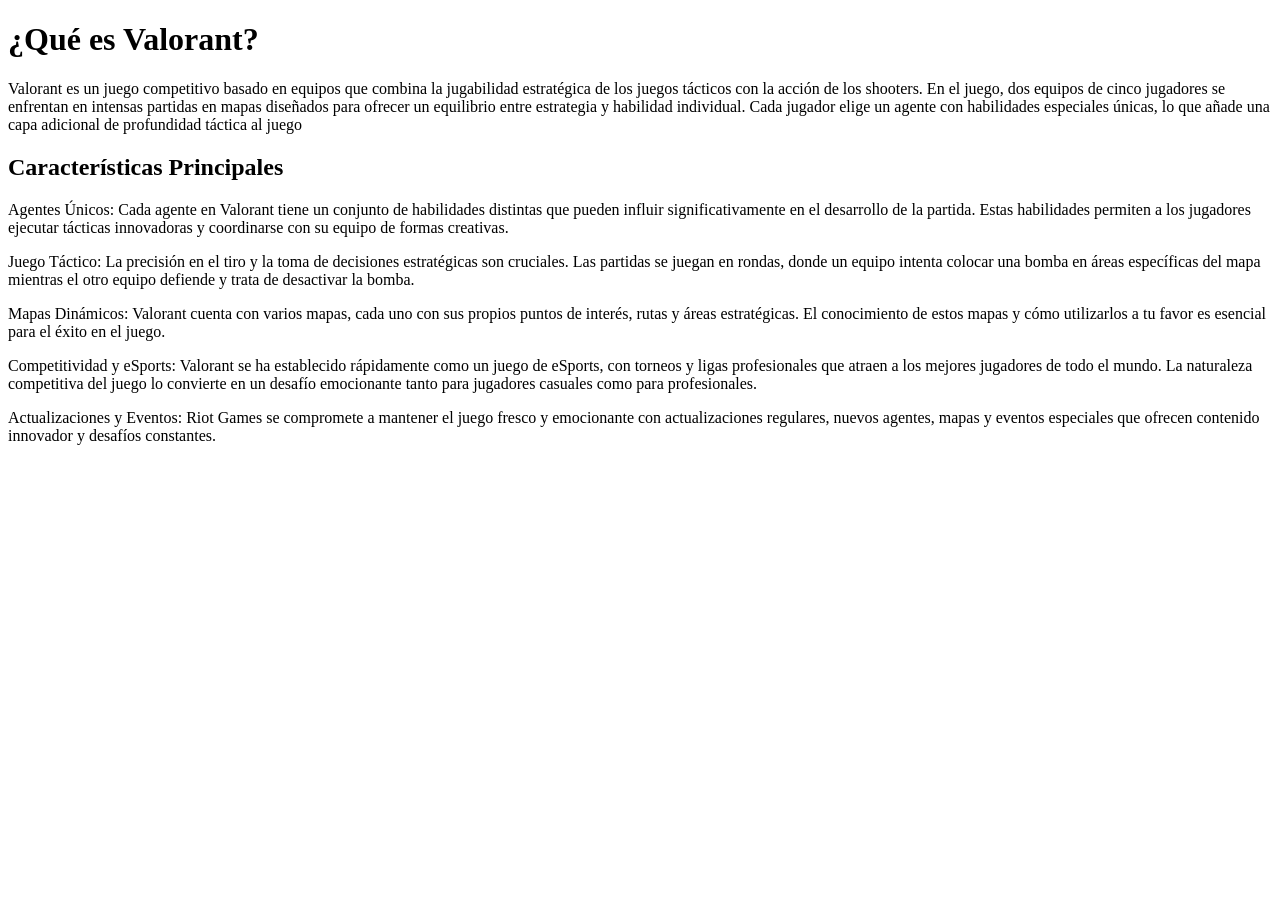
==== index.html @ 58070568 "Texto base" ====
<!DOCTYPE html>
<html lang="en">
<head>
    <meta charset="UTF-8">
    <meta name="viewport" content="width=device-width, initial-scale=1.0">
    <title>Valorant</title>
</head>
<body>
    
</body>
<h1 class="title" style="color: black;">¿Qué es Valorant?</h1>
<p>Valorant es un juego competitivo basado en equipos que combina la jugabilidad estratégica de los juegos tácticos con la acción de los shooters. En el juego, 
dos equipos de cinco jugadores se enfrentan en intensas partidas en mapas diseñados para ofrecer un equilibrio entre estrategia y habilidad individual. Cada 
jugador elige un agente con habilidades especiales únicas, lo que añade una capa adicional de profundidad táctica al juego</p>


<h2 class="title" style="color: black;">Características Principales</h2>
<p>Agentes Únicos: Cada agente en Valorant tiene un conjunto de habilidades distintas que pueden influir significativamente en el desarrollo de la partida. Estas
habilidades permiten a los jugadores ejecutar tácticas innovadoras y coordinarse con su equipo de formas creativas.</p>
<p>Juego Táctico: La precisión en el tiro y la toma de decisiones estratégicas son cruciales. Las partidas se juegan en rondas, donde un equipo intenta 
colocar una bomba en áreas específicas del mapa mientras el otro equipo defiende y trata de desactivar la bomba.</p>
<p>Mapas Dinámicos: Valorant cuenta con varios mapas, cada uno con sus propios puntos de interés, rutas y áreas estratégicas. El conocimiento de estos mapas y 
cómo utilizarlos a tu favor es esencial para el éxito en el juego.</p>
<p>Competitividad y eSports: Valorant se ha establecido rápidamente como un juego de eSports, con torneos y ligas profesionales que atraen a los mejores jugadores 
de todo el mundo. La naturaleza competitiva del juego lo convierte en un desafío emocionante tanto para jugadores casuales como para profesionales.</p>
<p>Actualizaciones y Eventos: Riot Games se compromete a mantener el juego fresco y emocionante con actualizaciones regulares, nuevos agentes, mapas y eventos 
especiales que ofrecen contenido innovador y desafíos constantes.</p>
</html>
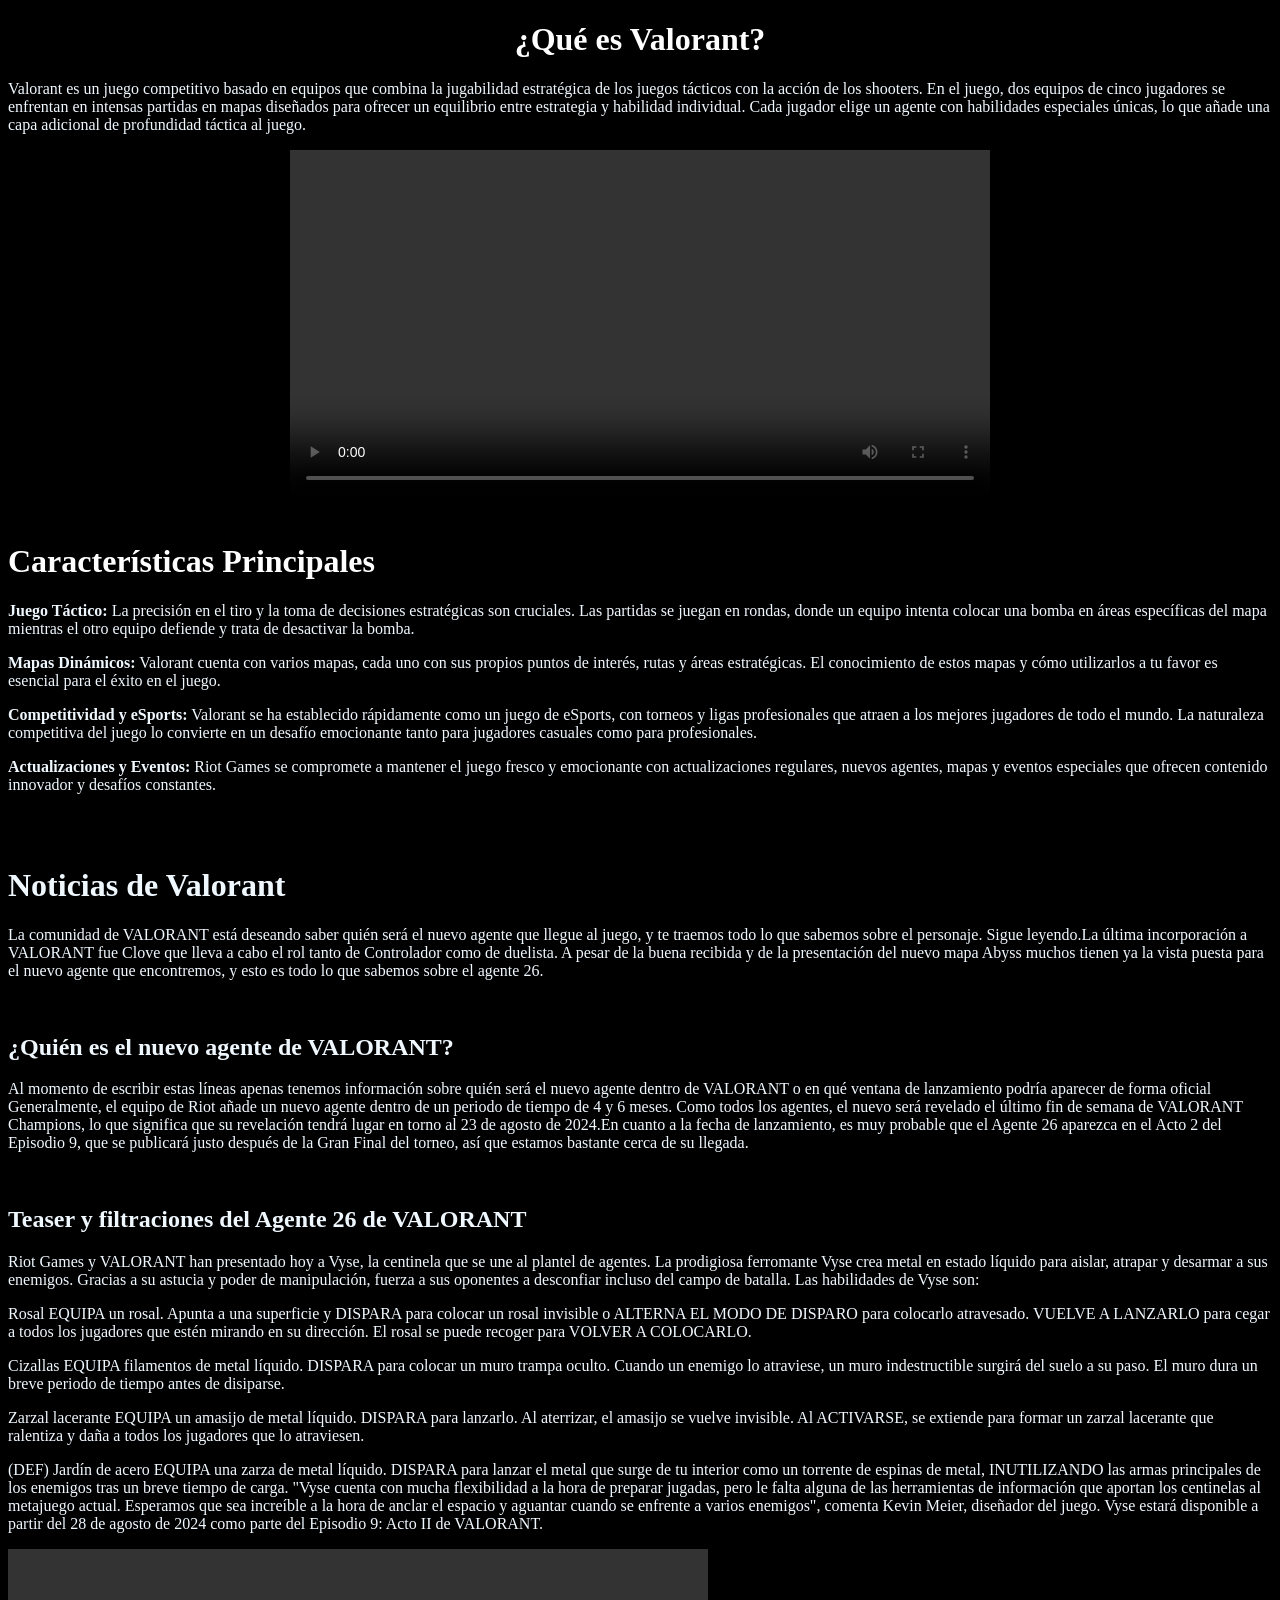
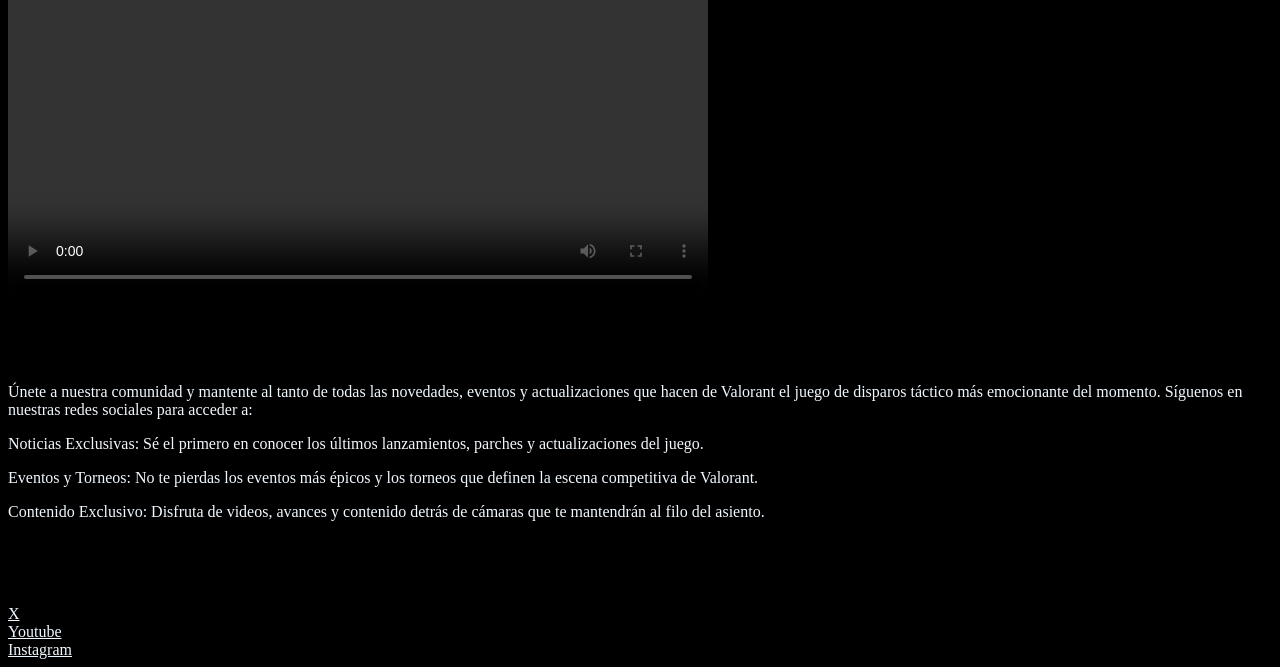
==== commit 84ee3733: "Se agrego texto, iomagenes y video" ====
--- a/index.html
+++ b/index.html
@@ -5,24 +5,67 @@
     <meta name="viewport" content="width=device-width, initial-scale=1.0">
     <title>Valorant</title>
 </head>
-<body>
+<body style="background-color: black;">
     
 </body>
-<h1 class="title" style="color: black;">¿Qué es Valorant?</h1>
-<p>Valorant es un juego competitivo basado en equipos que combina la jugabilidad estratégica de los juegos tácticos con la acción de los shooters. En el juego, 
+<center><h1 class="title" style="color: rgb(255, 255, 255);">¿Qué es Valorant?</h1></center>
+<p class="info" style="color: aliceblue;">Valorant es un juego competitivo basado en equipos que combina la jugabilidad estratégica de los juegos tácticos con la acción de los shooters. En el juego, 
 dos equipos de cinco jugadores se enfrentan en intensas partidas en mapas diseñados para ofrecer un equilibrio entre estrategia y habilidad individual. Cada 
-jugador elige un agente con habilidades especiales únicas, lo que añade una capa adicional de profundidad táctica al juego</p>
+jugador elige un agente con habilidades especiales únicas, lo que añade una capa adicional de profundidad táctica al juego.</p>
+<CEnter><video controls width="700px" src="EVORI DREAMWINGS -- Skin Reveal Trailer - VALORANT.mp4"></video></CEnter>>
 
 
-<h2 class="title" style="color: black;">Características Principales</h2>
-<p>Agentes Únicos: Cada agente en Valorant tiene un conjunto de habilidades distintas que pueden influir significativamente en el desarrollo de la partida. Estas
-habilidades permiten a los jugadores ejecutar tácticas innovadoras y coordinarse con su equipo de formas creativas.</p>
-<p>Juego Táctico: La precisión en el tiro y la toma de decisiones estratégicas son cruciales. Las partidas se juegan en rondas, donde un equipo intenta 
+<h1 class="title" style="color: rgb(255, 255, 255);">Características Principales</h1>
+<p class="info" style="color: aliceblue;"><strong>Juego Táctico:</strong> La precisión en el tiro y la toma de decisiones estratégicas son cruciales. Las partidas se juegan en rondas, donde un equipo intenta 
 colocar una bomba en áreas específicas del mapa mientras el otro equipo defiende y trata de desactivar la bomba.</p>
-<p>Mapas Dinámicos: Valorant cuenta con varios mapas, cada uno con sus propios puntos de interés, rutas y áreas estratégicas. El conocimiento de estos mapas y 
+<p class="info" style="color: aliceblue;"><strong>Mapas Dinámicos:</strong> Valorant cuenta con varios mapas, cada uno con sus propios puntos de interés, rutas y áreas estratégicas. El conocimiento de estos mapas y 
 cómo utilizarlos a tu favor es esencial para el éxito en el juego.</p>
-<p>Competitividad y eSports: Valorant se ha establecido rápidamente como un juego de eSports, con torneos y ligas profesionales que atraen a los mejores jugadores 
+<p class="info" style="color: aliceblue;"> <strong>Competitividad y eSports:</strong> Valorant se ha establecido rápidamente como un juego de eSports, con torneos y ligas profesionales que atraen a los mejores jugadores 
 de todo el mundo. La naturaleza competitiva del juego lo convierte en un desafío emocionante tanto para jugadores casuales como para profesionales.</p>
-<p>Actualizaciones y Eventos: Riot Games se compromete a mantener el juego fresco y emocionante con actualizaciones regulares, nuevos agentes, mapas y eventos 
-especiales que ofrecen contenido innovador y desafíos constantes.</p>
+<p class="info" style="color: aliceblue;"><strong>Actualizaciones y Eventos:</strong> Riot Games se compromete a mantener el juego fresco y emocionante con actualizaciones regulares, nuevos agentes, mapas y eventos 
+especiales que ofrecen contenido innovador y desafíos constantes.</p>s
+<br>
+<br>
+
+<h1 class="title" style="color: aliceblue;">Noticias de Valorant</h1>
+<p class="info" style="color: aliceblue;">La comunidad de VALORANT está deseando saber quién será el nuevo agente que llegue al juego, y te traemos todo lo que sabemos sobre el personaje. Sigue leyendo.La última incorporación 
+a VALORANT fue Clove que lleva a cabo el rol tanto de Controlador como de duelista.
+A pesar de la buena recibida y de la presentación del nuevo mapa Abyss muchos tienen ya la vista puesta para el nuevo agente que encontremos, y esto es todo lo que sabemos sobre el agente 26.</p>
+<br>
+<h2 class="title" style="color: aliceblue;">¿Quién es el nuevo agente de VALORANT?</h2>
+<p class="info" style="color: aliceblue;">Al momento de escribir estas líneas apenas tenemos información sobre quién será el nuevo agente dentro de VALORANT o en qué ventana de lanzamiento podría aparecer de forma oficial
+Generalmente, el equipo de Riot añade un nuevo agente dentro de un periodo de tiempo de 4 y 6 meses.
+Como todos los agentes, el nuevo será revelado el último fin de semana de VALORANT Champions, lo que significa que su revelación tendrá lugar en torno al 23 de agosto de 2024.En cuanto a la fecha de lanzamiento, es muy probable 
+que el Agente 26 aparezca en el Acto 2 del Episodio 9, que se publicará justo después de la Gran Final del torneo, así que estamos bastante cerca de su llegada.</p>
+<img width="600px" src="https://fotografias.larazon.es/clipping/cmsimages02/2024/08/23/10EC75A3-5366-4BF7-B1BB-1E6709CC8D73/vyse-nuevo-agente-valorant_96.jpg?crop=604,340,x0,y0&width=1200&height=675&optimize=low&format=webply" alt="">
+<h2 class="title" style="color: aliceblue;">Teaser y filtraciones del Agente 26 de VALORANT</h2>
+<p class="info" style="color: aliceblue;">Riot Games y VALORANT han presentado hoy a Vyse, la centinela que se une al plantel de agentes. La prodigiosa ferromante Vyse crea metal en estado líquido para aislar, atrapar y desarmar a 
+sus enemigos. Gracias a su astucia y poder de manipulación, fuerza a sus oponentes a desconfiar incluso del campo de batalla. Las habilidades de Vyse son:</p>
+<p class="info" style="color: aliceblue;">Rosal
+EQUIPA un rosal. Apunta a una superficie y DISPARA para colocar un rosal invisible o ALTERNA EL MODO DE DISPARO para colocarlo atravesado. VUELVE A LANZARLO para cegar a todos los jugadores que estén mirando en su dirección. El rosal 
+se puede recoger para VOLVER A COLOCARLO.</p>
+<p class="info" style="color: aliceblue;">Cizallas
+EQUIPA filamentos de metal líquido. DISPARA para colocar un muro trampa oculto. Cuando un enemigo lo atraviese, un muro indestructible surgirá del suelo a su paso. El muro dura un breve periodo de tiempo antes de disiparse.</p>
+<p class="info" style="color: aliceblue;">Zarzal lacerante
+EQUIPA un amasijo de metal líquido. DISPARA para lanzarlo. Al aterrizar, el amasijo se vuelve invisible. Al ACTIVARSE, se extiende para formar un zarzal lacerante que ralentiza y daña a todos los jugadores que lo atraviesen.</p>
+<p class="info" style="color: aliceblue;">(DEF) Jardín de acero
+EQUIPA una zarza de metal líquido. DISPARA para lanzar el metal que surge de tu interior como un torrente de espinas de metal, INUTILIZANDO las armas principales de los enemigos tras un breve tiempo de carga.
+"Vyse cuenta con mucha flexibilidad a la hora de preparar jugadas, pero le falta alguna de las herramientas de información que aportan los centinelas al metajuego actual. Esperamos que sea increíble a la hora de anclar el espacio y aguantar 
+cuando se enfrente a varios enemigos", comenta Kevin Meier, diseñador del juego.
+ Vyse estará disponible a partir del 28 de agosto de 2024 como parte del Episodio 9: Acto II de VALORANT.</p>
+ <video controls width="700px" src="https://www.youtube.com/watch?v=5w8veOi-xg4"></video>
+
+<h1>¡No te pierdas nada del emocionante mundo de Valorant!</h1>
+<p class="info" style="color: aliceblue;">Únete a nuestra comunidad y mantente al tanto de todas las novedades, eventos y actualizaciones que hacen de Valorant el juego de disparos táctico más emocionante del 
+momento. Síguenos en nuestras redes sociales para acceder a:</p>
+<p class="info" style="color: aliceblue;">Noticias Exclusivas: Sé el primero en conocer los últimos lanzamientos, parches y actualizaciones del juego.</p>
+<p class="info" style="color: aliceblue;">Eventos y Torneos: No te pierdas los eventos más épicos y los torneos que definen la escena competitiva de Valorant.</p>
+<p class="info" style="color: aliceblue;">Contenido Exclusivo: Disfruta de videos, avances y contenido detrás de cámaras que te mantendrán al filo del asiento.</p>
+<br>
+
+
+<p>Siguenos en nuestras redes sociales</p>
+<a class="info" style="color: aliceblue;" href="//x.com/valorantlatam">X</a> <br>
+<a class="info" style="color: aliceblue;"href="//www.youtube.com/channel/UClfAp7i_XZXlkQSMQkRcmuQ">Youtube</a> <br>
+<a class="info" style="color: aliceblue;"href="https://www.instagram.com/valorantlatam">Instagram</a> <br>
 </html>
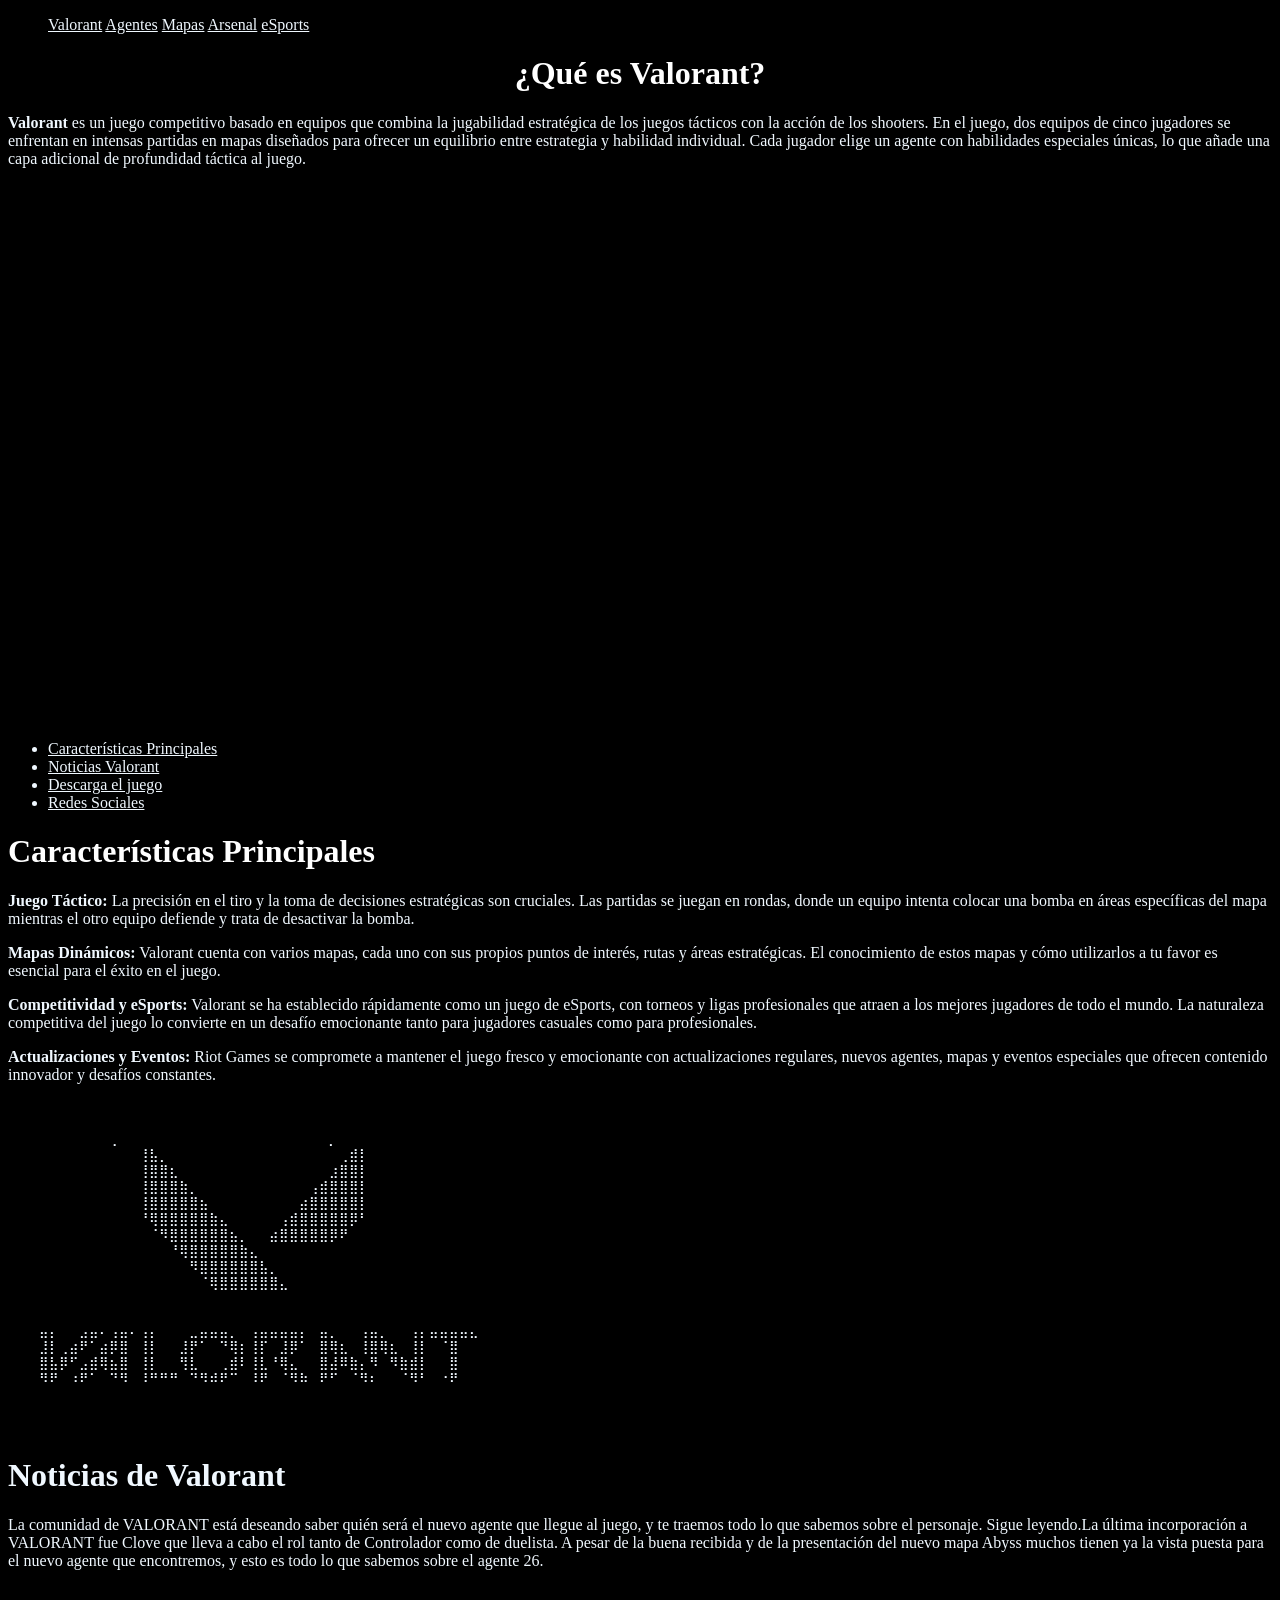
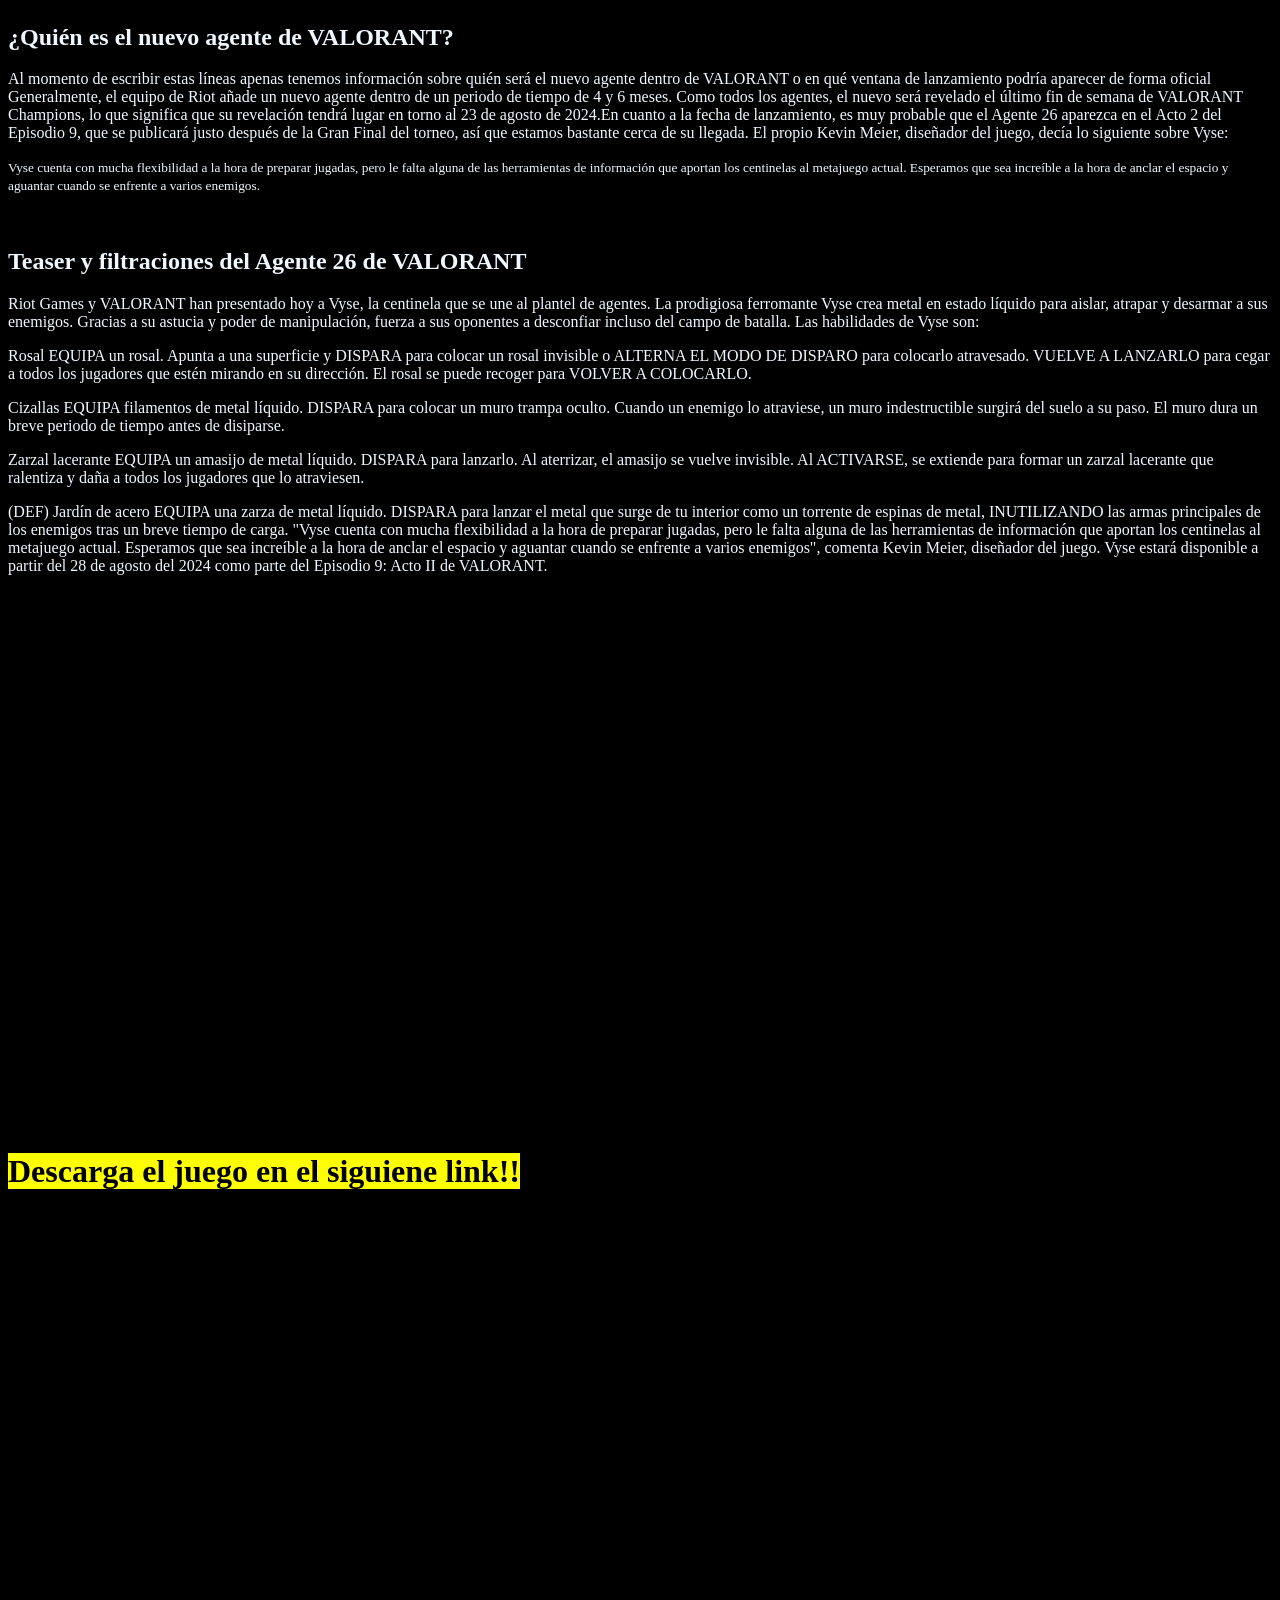
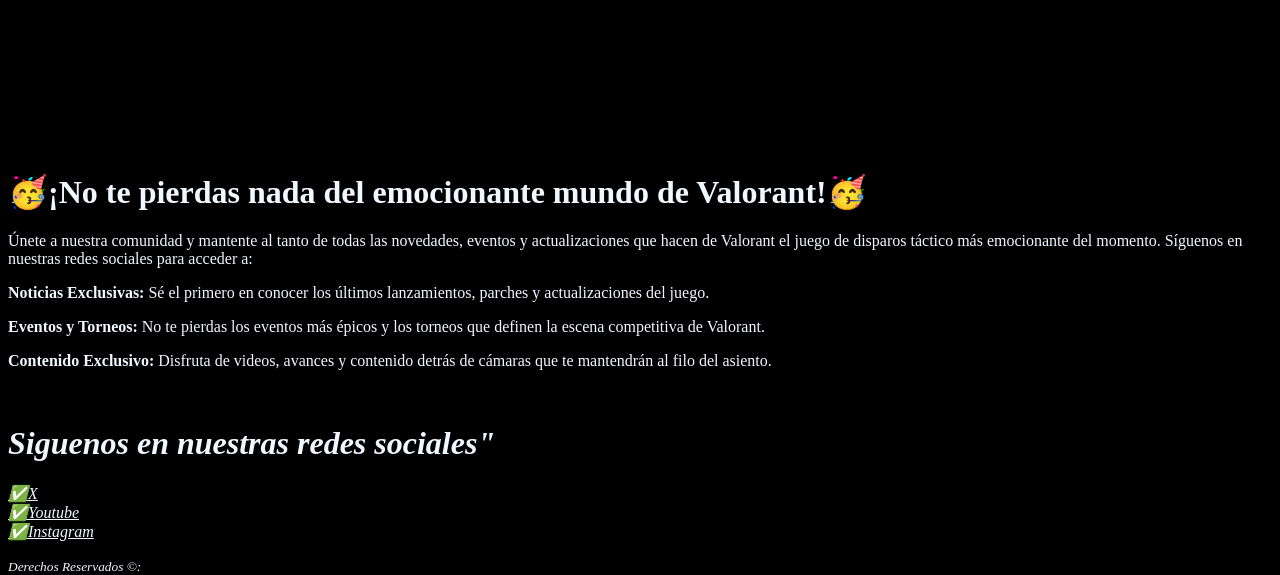
==== commit 31d72fe5: "Texto Final" ====
--- a/index.html
+++ b/index.html
@@ -3,19 +3,39 @@
 <head>
     <meta charset="UTF-8">
     <meta name="viewport" content="width=device-width, initial-scale=1.0">
+    <meta name="descripción" content="Valorant, Agentes, Mapas, Torneos, Arsenal y eSports">
     <title>Valorant</title>
 </head>
 <body style="background-color: black;">
     
 </body>
+<nav>
+    <ul>
+        <a style="color: aliceblue;" href="index.html">Valorant</a>
+        <a style="color: aliceblue;" href="Agentes.html">Agentes</a> 
+        <a style="color: aliceblue;" href="Mapas.html">Mapas</a> 
+        <a style="color: aliceblue;" href="Arsenal.html">Arsenal</a> 
+        <a style="color: aliceblue;" href="Equiposcom.html">eSports</a> 
+    </ul>
+</nav>
+
+
 <center><h1 class="title" style="color: rgb(255, 255, 255);">¿Qué es Valorant?</h1></center>
-<p class="info" style="color: aliceblue;">Valorant es un juego competitivo basado en equipos que combina la jugabilidad estratégica de los juegos tácticos con la acción de los shooters. En el juego, 
+<p class="info" style="color: aliceblue;"><strong>Valorant</strong> es un juego competitivo basado en equipos que combina la jugabilidad estratégica de los juegos tácticos con la acción de los shooters. En el juego, 
 dos equipos de cinco jugadores se enfrentan en intensas partidas en mapas diseñados para ofrecer un equilibrio entre estrategia y habilidad individual. Cada 
 jugador elige un agente con habilidades especiales únicas, lo que añade una capa adicional de profundidad táctica al juego.</p>
-<CEnter><video controls width="700px" src="EVORI DREAMWINGS -- Skin Reveal Trailer - VALORANT.mp4"></video></CEnter>>
+<CEnter><iframe width="800" height="500" src="https://www.youtube.com/embed/Xs0GXDzTZg8?si=VjiG_qUvw8MrR67R" title="YouTube video player" frameborder="0" allow="accelerometer; autoplay; clipboard-write; encrypted-media; gyroscope; picture-in-picture; web-share" referrerpolicy="strict-origin-when-cross-origin" allowfullscreen></iframe></CEnter>>
 
+<nav>\
+    <ul>
+        <li style="color: aliceblue;"> <a style="color: aliceblue;" href="#caracte">Características Principales</a></li>
+        <li style="color: aliceblue;"> <a style="color: aliceblue;" href="#Noticias">Noticias Valorant</a></li>
+        <li style="color: aliceblue;"> <a style="color: aliceblue;" href="#Descarga">Descarga el juego</a></li>
+        <li style="color: aliceblue;"> <a style="color: aliceblue;" href="#redes">Redes Sociales</a></li>
+    </ul>
+</nav>
 
-<h1 class="title" style="color: rgb(255, 255, 255);">Características Principales</h1>
+<h1 class="subtitulo" id="caracte" style="color: rgb(255, 255, 255);">Características Principales</h1>
 <p class="info" style="color: aliceblue;"><strong>Juego Táctico:</strong> La precisión en el tiro y la toma de decisiones estratégicas son cruciales. Las partidas se juegan en rondas, donde un equipo intenta 
 colocar una bomba en áreas específicas del mapa mientras el otro equipo defiende y trata de desactivar la bomba.</p>
 <p class="info" style="color: aliceblue;"><strong>Mapas Dinámicos:</strong> Valorant cuenta con varios mapas, cada uno con sus propios puntos de interés, rutas y áreas estratégicas. El conocimiento de estos mapas y 
@@ -24,19 +44,39 @@
 de todo el mundo. La naturaleza competitiva del juego lo convierte en un desafío emocionante tanto para jugadores casuales como para profesionales.</p>
 <p class="info" style="color: aliceblue;"><strong>Actualizaciones y Eventos:</strong> Riot Games se compromete a mantener el juego fresco y emocionante con actualizaciones regulares, nuevos agentes, mapas y eventos 
 especiales que ofrecen contenido innovador y desafíos constantes.</p>s
+<pre style="color: aliceblue;">⠀⠀⠀⠀⠀⠀⠀⠀⠀⠀⢀⠀⠀⠀⠀⠀⠀⠀⠀⠀⠀⠀⠀⠀⠀⠀⠀⠀⠀⠀⠀⠀⡀⠀⠀⠀⠀⠀⠀⠀⠀⠀⠀⠀
+    ⠀⠀⠀⠀⠀⠀⠀⠀⠀⠀⢸⣧⡀⠀⠀⠀⠀⠀⠀⠀⠀⠀⠀⠀⠀⠀⠀⠀⠀⠀⢀⣾⡇⠀⠀⠀⠀⠀⠀⠀⠀⠀⠀⠀
+    ⠀⠀⠀⠀⠀⠀⠀⠀⠀⠀⢸⣿⣿⣆⠀⠀⠀⠀⠀⠀⠀⠀⠀⠀⠀⠀⠀⠀⠀⣰⣿⣿⡇⠀⠀⠀⠀⠀⠀⠀⠀⠀⠀⠀
+    ⠀⠀⠀⠀⠀⠀⠀⠀⠀⠀⢸⣿⣿⣿⣷⡀⠀⠀⠀⠀⠀⠀⠀⠀⠀⠀⠀⢠⣾⣿⣿⣿⡇⠀⠀⠀⠀⠀⠀⠀⠀⠀⠀⠀
+    ⠀⠀⠀⠀⠀⠀⠀⠀⠀⠀⢸⣿⣿⣿⣿⣿⣦⠀⠀⠀⠀⠀⠀⠀⠀⠀⣴⣿⣿⣿⣿⣿⡇⠀⠀⠀⠀⠀⠀⠀⠀⠀⠀⠀
+    ⠀⠀⠀⠀⠀⠀⠀⠀⠀⠀⠘⢿⣿⣿⣿⣿⣿⣷⣄⠀⠀⠀⠀⠀⢠⣾⣿⣿⣿⣿⣿⡿⠃⠀⠀⠀⠀⠀⠀⠀⠀⠀⠀⠀
+    ⠀⠀⠀⠀⠀⠀⠀⠀⠀⠀⠀⠈⠻⣿⣿⣿⣿⣿⣿⣦⡀⠀⠀⣴⣿⣿⣿⣿⣿⡿⠟⠀⠀⠀⠀⠀⠀⠀⠀⠀⠀⠀⠀⠀
+    ⠀⠀⠀⠀⠀⠀⠀⠀⠀⠀⠀⠀⠀⠘⢿⣿⣿⣿⣿⣿⣷⣄⠀⠀⠀⠀⠀⠀⠀⠀⠀⠀⠀⠀⠀⠀⠀⠀⠀⠀⠀⠀⠀⠀
+    ⠀⠀⠀⠀⠀⠀⠀⠀⠀⠀⠀⠀⠀⠀⠀⠻⣿⣿⣿⣿⣿⣿⣧⡀⠀⠀⠀⠀⠀⠀⠀⠀⠀⠀⠀⠀⠀⠀⠀⠀⠀⠀⠀⠀
+    ⠀⠀⠀⠀⠀⠀⠀⠀⠀⠀⠀⠀⠀⠀⠀⠀⠈⢿⣿⣿⣿⣿⣿⣿⣄⠀⠀⠀⠀⠀⠀⠀⠀⠀⠀⠀⠀⠀⠀⠀⠀⠀⠀⠀
+    ⠀⠀⠀⠀⠀⠀⠀⠀⠀⠀⠀⠀⠀⠀⠀⠀⠀⠀⠀⠀⠀⠀⠀⠀⠀⠀⠀⠀⠀⠀⠀⠀⠀⠀⠀⠀⠀⠀⠀⠀⠀⠀⠀⠀
+    ⠀⠀⠀⠀⠀⠀⠀⠀⠀⠀⠀⠀⠀⠀⠀⠀⠀⠀⠀⠀⠀⠀⠀⠀⠀⠀⠀⠀⠀⠀⠀⠀⠀⠀⠀⠀⠀⠀⠀⠀⠀⠀⠀⠀
+    ⣤⡄⠀⠀⣠⣤⠄⢠⣤⠄⢠⡄⠀⠀⠀⣀⣤⣤⣤⡀⠀⢠⣤⣤⣤⣤⡄⠀⣤⡀⠀⠀⢠⣤⡀⠀⠀⢠⡄⣤⣤⣤⣤⣄
+    ⣸⡇⢀⣴⠟⠁⣴⡿⣿⠀⢸⡇⠀⠀⣸⡟⠁⠀⠙⢿⡆⢸⡏⠀⣸⡿⠁⠀⣿⢿⣆⠀⢸⣿⢿⣆⠀⢸⡇⠀⠈⣿⠀⠀
+    ⣿⣧⡿⠋⣠⣾⢿⣦⣿⠀⢸⡇⠀⠀⢻⣇⠀⠀⢀⣾⠇⢸⣇⠘⢿⣄⠀⠀⣿⣼⠿⣷⡄⠻⠀⠻⣷⣾⡇⠀⠀⣿⠀⠀
+    ⠻⠟⠀⠰⠟⠁⠀⠙⠻⠀⠸⠛⠛⠛⠀⠙⠻⠾⠟⠉⠀⠸⠟⠀⠈⠻⠷⠀⠟⠋⠀⠈⠻⠆⠀⠀⠈⠻⠃⠀⠐⠟⠀⠀</pre>
+
 <br>
 <br>
+<h1 class="subtitulo" id="Noticias" style="color: aliceblue;">Noticias de Valorant</h1>
+<p class="info" style="color: aliceblue;"><article style="color: aliceblue;">La comunidad de VALORANT está deseando saber quién será el nuevo agente que llegue al juego, y te traemos todo lo que sabemos sobre el personaje. Sigue leyendo.La última incorporación 
+    a VALORANT fue Clove que lleva a cabo el rol tanto de Controlador como de duelista.
+    A pesar de la buena recibida y de la presentación del nuevo mapa Abyss muchos tienen ya la vista puesta para el nuevo agente que encontremos, y esto es todo lo que sabemos sobre el agente 26.</article></p>
+<br>
+<h2 class="info" style="color: aliceblue;">¿Quién es el nuevo agente de VALORANT?</h2>
+<p class="info" style="color: aliceblue;">Al momento de escribir estas líneas apenas tenemos información sobre quién será el nuevo agente dentro de VALORANT o en qué ventana de lanzamiento podría aparecer de forma oficial
+    Generalmente, el equipo de Riot añade un nuevo agente dentro de un periodo de tiempo de 4 y 6 meses.
+    Como todos los agentes, el nuevo será revelado el último fin de semana de VALORANT Champions, lo que significa que su revelación tendrá lugar en torno al 23 de agosto de 2024.En cuanto a la fecha de lanzamiento, es muy probable 
+    que el Agente 26 aparezca en el Acto 2 del Episodio 9, que se publicará justo después de la Gran Final del torneo, así que estamos bastante cerca de su llegada.
+    El propio Kevin Meier, diseñador del juego, decía lo siguiente sobre Vyse:</p>
+<small style="color: aliceblue;">Vyse cuenta con mucha flexibilidad a la hora de preparar jugadas, pero le falta alguna de las herramientas de información que aportan los centinelas al metajuego actual. Esperamos que sea increíble a la hora de anclar el espacio y aguantar cuando se enfrente a varios enemigos.</small>
+<blockquote style="color: aliceblue;" cite="https://www.esportmaniacos.com/valorant/vyse-nuevo-agente-valorant/"></blockquote>
 
-<h1 class="title" style="color: aliceblue;">Noticias de Valorant</h1>
-<p class="info" style="color: aliceblue;">La comunidad de VALORANT está deseando saber quién será el nuevo agente que llegue al juego, y te traemos todo lo que sabemos sobre el personaje. Sigue leyendo.La última incorporación 
-a VALORANT fue Clove que lleva a cabo el rol tanto de Controlador como de duelista.
-A pesar de la buena recibida y de la presentación del nuevo mapa Abyss muchos tienen ya la vista puesta para el nuevo agente que encontremos, y esto es todo lo que sabemos sobre el agente 26.</p>
-<br>
-<h2 class="title" style="color: aliceblue;">¿Quién es el nuevo agente de VALORANT?</h2>
-<p class="info" style="color: aliceblue;">Al momento de escribir estas líneas apenas tenemos información sobre quién será el nuevo agente dentro de VALORANT o en qué ventana de lanzamiento podría aparecer de forma oficial
-Generalmente, el equipo de Riot añade un nuevo agente dentro de un periodo de tiempo de 4 y 6 meses.
-Como todos los agentes, el nuevo será revelado el último fin de semana de VALORANT Champions, lo que significa que su revelación tendrá lugar en torno al 23 de agosto de 2024.En cuanto a la fecha de lanzamiento, es muy probable 
-que el Agente 26 aparezca en el Acto 2 del Episodio 9, que se publicará justo después de la Gran Final del torneo, así que estamos bastante cerca de su llegada.</p>
 <img width="600px" src="https://fotografias.larazon.es/clipping/cmsimages02/2024/08/23/10EC75A3-5366-4BF7-B1BB-1E6709CC8D73/vyse-nuevo-agente-valorant_96.jpg?crop=604,340,x0,y0&width=1200&height=675&optimize=low&format=webply" alt="">
 <h2 class="title" style="color: aliceblue;">Teaser y filtraciones del Agente 26 de VALORANT</h2>
 <p class="info" style="color: aliceblue;">Riot Games y VALORANT han presentado hoy a Vyse, la centinela que se une al plantel de agentes. La prodigiosa ferromante Vyse crea metal en estado líquido para aislar, atrapar y desarmar a 
@@ -52,20 +92,38 @@
 EQUIPA una zarza de metal líquido. DISPARA para lanzar el metal que surge de tu interior como un torrente de espinas de metal, INUTILIZANDO las armas principales de los enemigos tras un breve tiempo de carga.
 "Vyse cuenta con mucha flexibilidad a la hora de preparar jugadas, pero le falta alguna de las herramientas de información que aportan los centinelas al metajuego actual. Esperamos que sea increíble a la hora de anclar el espacio y aguantar 
 cuando se enfrente a varios enemigos", comenta Kevin Meier, diseñador del juego.
- Vyse estará disponible a partir del 28 de agosto de 2024 como parte del Episodio 9: Acto II de VALORANT.</p>
- <video controls width="700px" src="https://www.youtube.com/watch?v=5w8veOi-xg4"></video>
-
-<h1>¡No te pierdas nada del emocionante mundo de Valorant!</h1>
-<p class="info" style="color: aliceblue;">Únete a nuestra comunidad y mantente al tanto de todas las novedades, eventos y actualizaciones que hacen de Valorant el juego de disparos táctico más emocionante del 
-momento. Síguenos en nuestras redes sociales para acceder a:</p>
-<p class="info" style="color: aliceblue;">Noticias Exclusivas: Sé el primero en conocer los últimos lanzamientos, parches y actualizaciones del juego.</p>
-<p class="info" style="color: aliceblue;">Eventos y Torneos: No te pierdas los eventos más épicos y los torneos que definen la escena competitiva de Valorant.</p>
-<p class="info" style="color: aliceblue;">Contenido Exclusivo: Disfruta de videos, avances y contenido detrás de cámaras que te mantendrán al filo del asiento.</p>
+ Vyse estará disponible a partir del <time datetime="2024/8/28">28 de agosto del 2024</time> como parte del Episodio 9: Acto II de VALORANT.</p> 
+<br>
+ <iframe width="800px" height="500" src="https://www.youtube.com/embed/5w8veOi-xg4?si=XgwZxMW7rgFZTotg" title="YouTube video player" frameborder="0" allow="accelerometer; autoplay; clipboard-write; encrypted-media; gyroscope; picture-in-picture; web-share" referrerpolicy="strict-origin-when-cross-origin" allowfullscreen></iframe>
+<video style="color: aliceblue;" src="https://www.youtube.com/embed/5w8veOi-xg4?si=XgwZxMW7rgFZTotg">Vyse</video>
+ <br>
 <br>
 
 
-<p>Siguenos en nuestras redes sociales</p>
-<a class="info" style="color: aliceblue;" href="//x.com/valorantlatam">X</a> <br>
-<a class="info" style="color: aliceblue;"href="//www.youtube.com/channel/UClfAp7i_XZXlkQSMQkRcmuQ">Youtube</a> <br>
-<a class="info" style="color: aliceblue;"href="https://www.instagram.com/valorantlatam">Instagram</a> <br>
-</html>+ <h1 class="" id="Descarga" style="color: aliceblue;"><mark>Descarga el juego en el siguiene link!!</mark> </h1>
+<embed width="800" height="500" src="https://playvalorant.com/es-mx/" type="">
+
+<br>
+<br>s
+<h1 class="subtitulo" style="color: aliceblue;">🥳¡No te pierdas nada del emocionante mundo de Valorant!🥳</h1>
+<p class="info" style="color: aliceblue;">Únete a nuestra comunidad y mantente al tanto de todas las novedades, eventos y actualizaciones que hacen de Valorant el juego de disparos táctico más emocionante del 
+momento. Síguenos en nuestras redes sociales para acceder a:</p>
+<p class="info" style="color: aliceblue;"><strong>Noticias Exclusivas:</strong> Sé el primero en conocer los últimos lanzamientos, parches y actualizaciones del juego.</p>
+<p class="info" style="color: aliceblue;"><strong>Eventos y Torneos:</strong> No te pierdas los eventos más épicos y los torneos que definen la escena competitiva de Valorant.</p>
+<p class="info" style="color: aliceblue;"><strong>Contenido Exclusivo:</strong> Disfruta de videos, avances y contenido detrás de cámaras que te mantendrán al filo del asiento.</p>
+<br>
+
+<address>
+<h1 class="subtitulo" id="redes" style="color: aliceblue;">Siguenos en nuestras redes sociales"</h1>
+<a class="info" style="color: aliceblue;" href="//x.com/valorantlatam">✅X</a> <br>
+<a class="info" style="color: aliceblue;"href="//www.youtube.com/channel/UClfAp7i_XZXlkQSMQkRcmuQ">✅Youtube</a> <br>
+<a class="info" style="color: aliceblue;"href="https://www.instagram.com/valorantlatam">✅Instagram</a> <br>
+</address>
+
+<footer style="color: aliceblue;">
+    <h3 hidden>Derechos de Autor</h3>
+        <address>
+            <P><small>Derechos Reservados &copy:</small></P>
+        </address>
+</footer>
+</html>
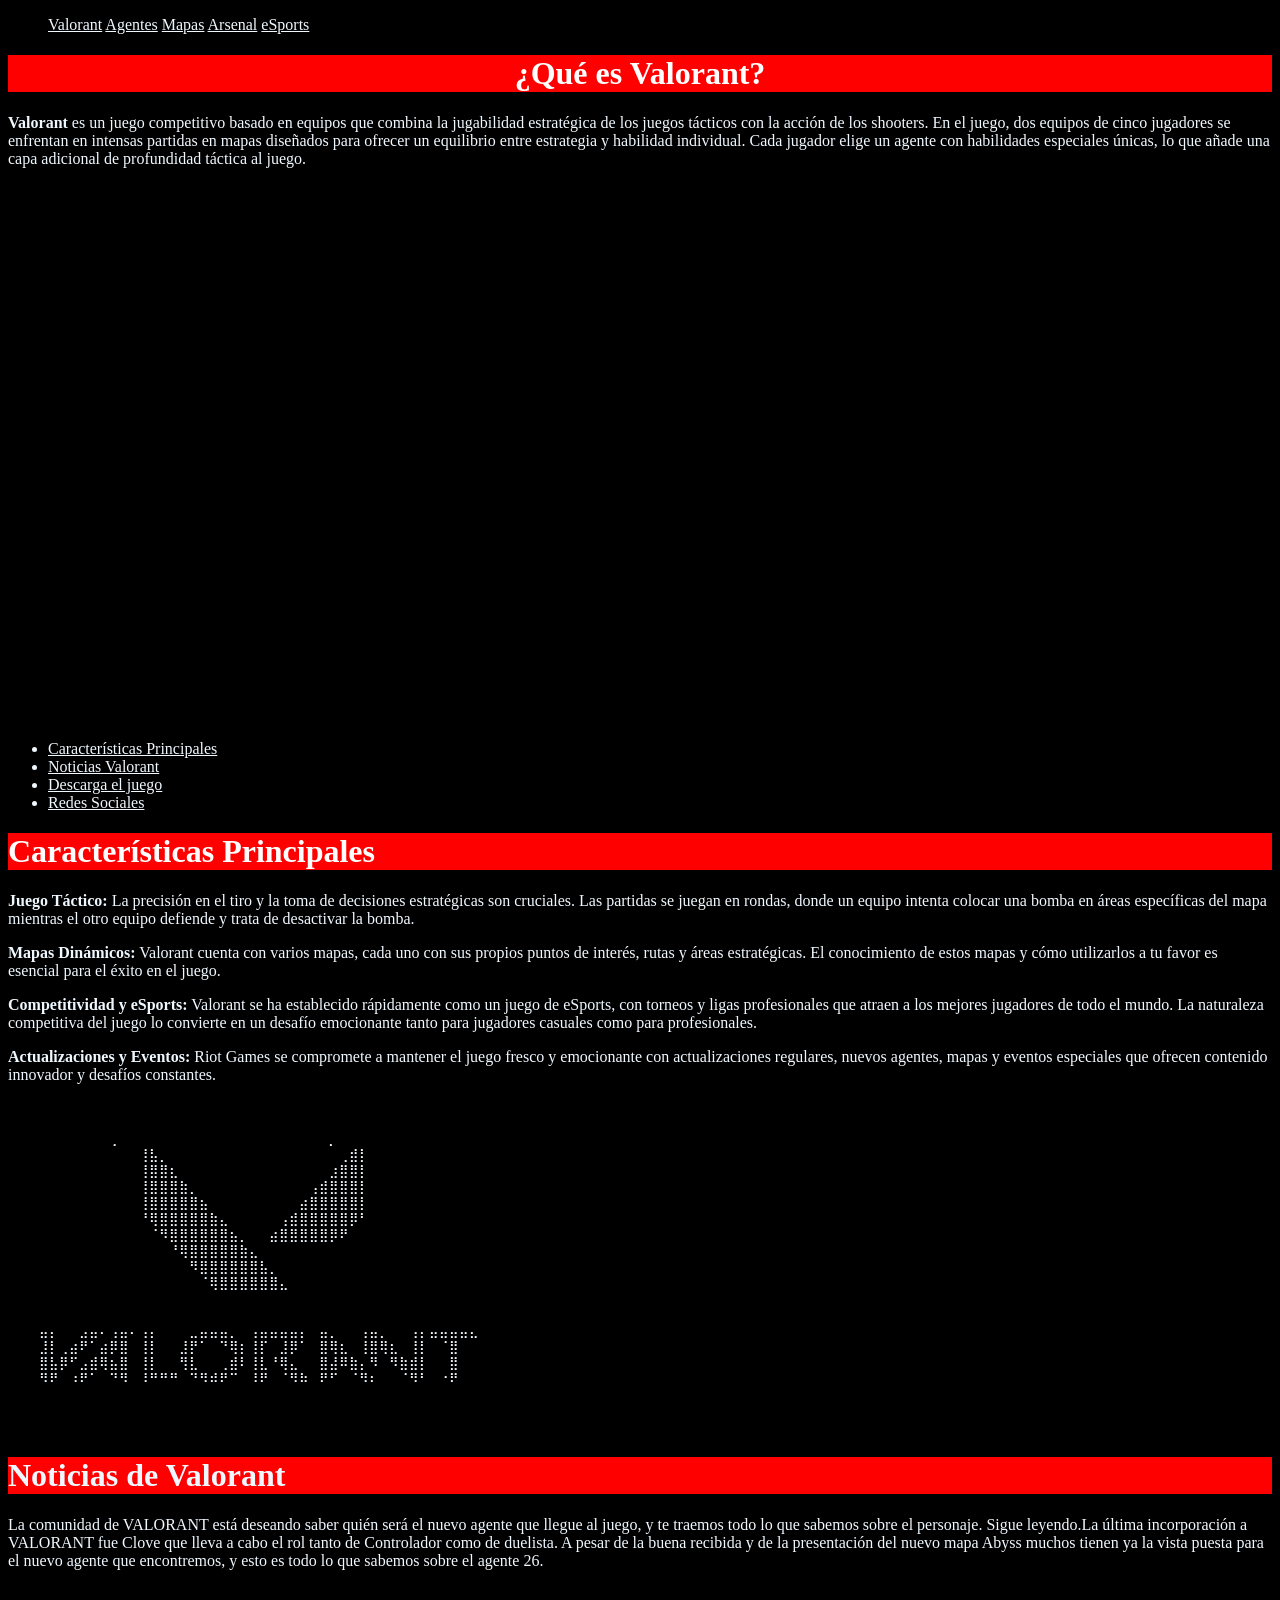
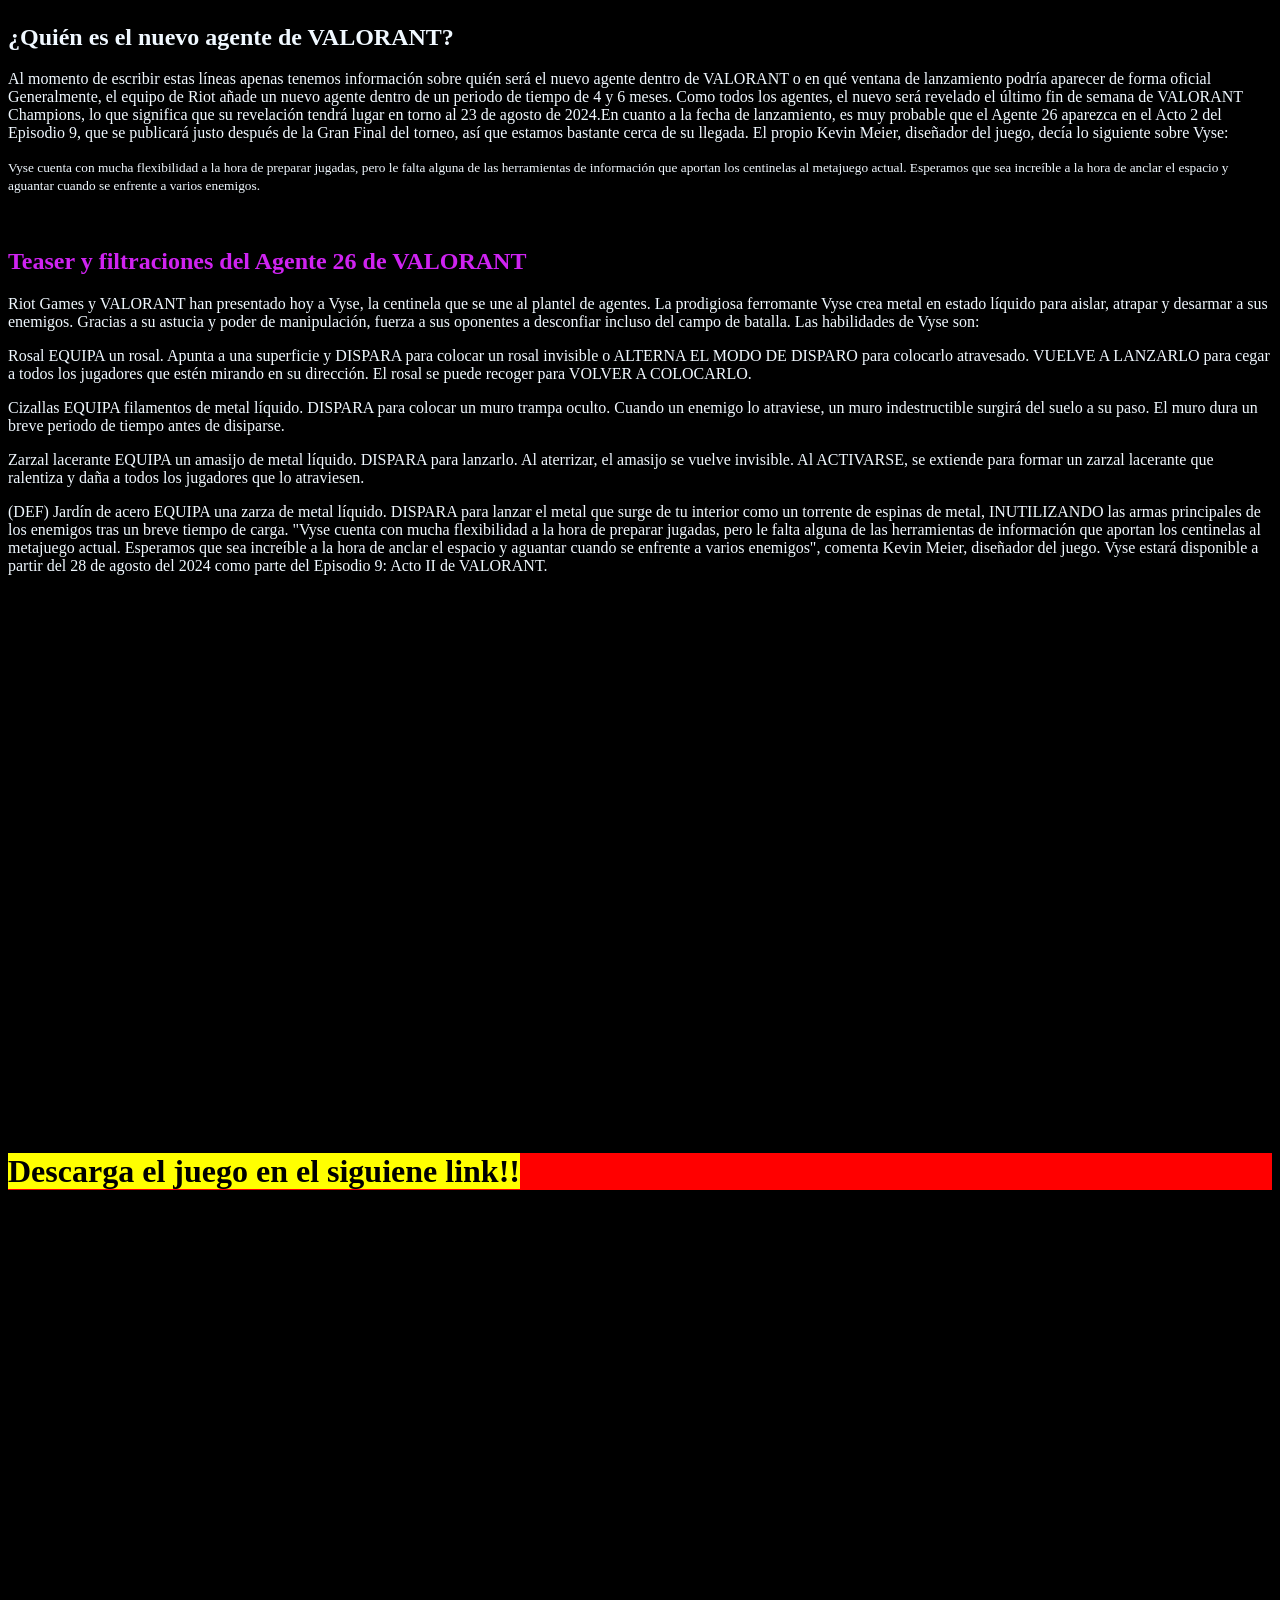
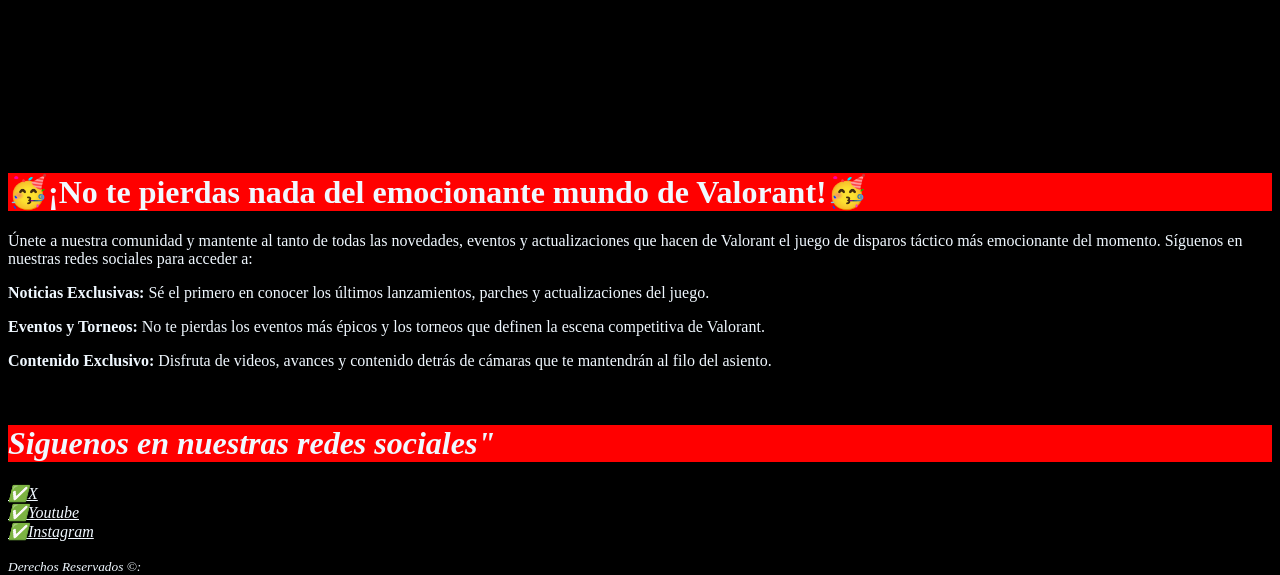
==== commit 501fc718: "Agentes" ====
--- a/index.html
+++ b/index.html
@@ -5,6 +5,7 @@
     <meta name="viewport" content="width=device-width, initial-scale=1.0">
     <meta name="descripción" content="Valorant, Agentes, Mapas, Torneos, Arsenal y eSports">
     <title>Valorant</title>
+    <link rel="stylesheet" href="index.css">
 </head>
 <body style="background-color: black;">
     
@@ -20,7 +21,7 @@
 </nav>
 
 
-<center><h1 class="title" style="color: rgb(255, 255, 255);">¿Qué es Valorant?</h1></center>
+<center><h1 tabindex="1" lang="es" class="title" style="color: rgb(255, 255, 255);">¿Qué es Valorant?</h1></center>
 <p class="info" style="color: aliceblue;"><strong>Valorant</strong> es un juego competitivo basado en equipos que combina la jugabilidad estratégica de los juegos tácticos con la acción de los shooters. En el juego, 
 dos equipos de cinco jugadores se enfrentan en intensas partidas en mapas diseñados para ofrecer un equilibrio entre estrategia y habilidad individual. Cada 
 jugador elige un agente con habilidades especiales únicas, lo que añade una capa adicional de profundidad táctica al juego.</p>
@@ -78,7 +79,7 @@
 <blockquote style="color: aliceblue;" cite="https://www.esportmaniacos.com/valorant/vyse-nuevo-agente-valorant/"></blockquote>
 
 <img width="600px" src="https://fotografias.larazon.es/clipping/cmsimages02/2024/08/23/10EC75A3-5366-4BF7-B1BB-1E6709CC8D73/vyse-nuevo-agente-valorant_96.jpg?crop=604,340,x0,y0&width=1200&height=675&optimize=low&format=webply" alt="">
-<h2 class="title" style="color: aliceblue;">Teaser y filtraciones del Agente 26 de VALORANT</h2>
+<h2 id="Taserclove" class="title">Teaser y filtraciones del Agente 26 de VALORANT</h2>
 <p class="info" style="color: aliceblue;">Riot Games y VALORANT han presentado hoy a Vyse, la centinela que se une al plantel de agentes. La prodigiosa ferromante Vyse crea metal en estado líquido para aislar, atrapar y desarmar a 
 sus enemigos. Gracias a su astucia y poder de manipulación, fuerza a sus oponentes a desconfiar incluso del campo de batalla. Las habilidades de Vyse son:</p>
 <p class="info" style="color: aliceblue;">Rosal
@@ -95,11 +96,10 @@
  Vyse estará disponible a partir del <time datetime="2024/8/28">28 de agosto del 2024</time> como parte del Episodio 9: Acto II de VALORANT.</p> 
 <br>
  <iframe width="800px" height="500" src="https://www.youtube.com/embed/5w8veOi-xg4?si=XgwZxMW7rgFZTotg" title="YouTube video player" frameborder="0" allow="accelerometer; autoplay; clipboard-write; encrypted-media; gyroscope; picture-in-picture; web-share" referrerpolicy="strict-origin-when-cross-origin" allowfullscreen></iframe>
-<video style="color: aliceblue;" src="https://www.youtube.com/embed/5w8veOi-xg4?si=XgwZxMW7rgFZTotg">Vyse</video>
  <br>
 <br>
 
-
+<!--<h1>Pagina oficial de valorant</h1>-->
  <h1 class="" id="Descarga" style="color: aliceblue;"><mark>Descarga el juego en el siguiene link!!</mark> </h1>
 <embed width="800" height="500" src="https://playvalorant.com/es-mx/" type="">
 
--- a/index.css
+++ b/index.css
@@ -0,0 +1,2 @@
+h1 {background-color: rgb(255, 0, 0); }
+#Taserclove {color: rgb(207, 35, 241);}
